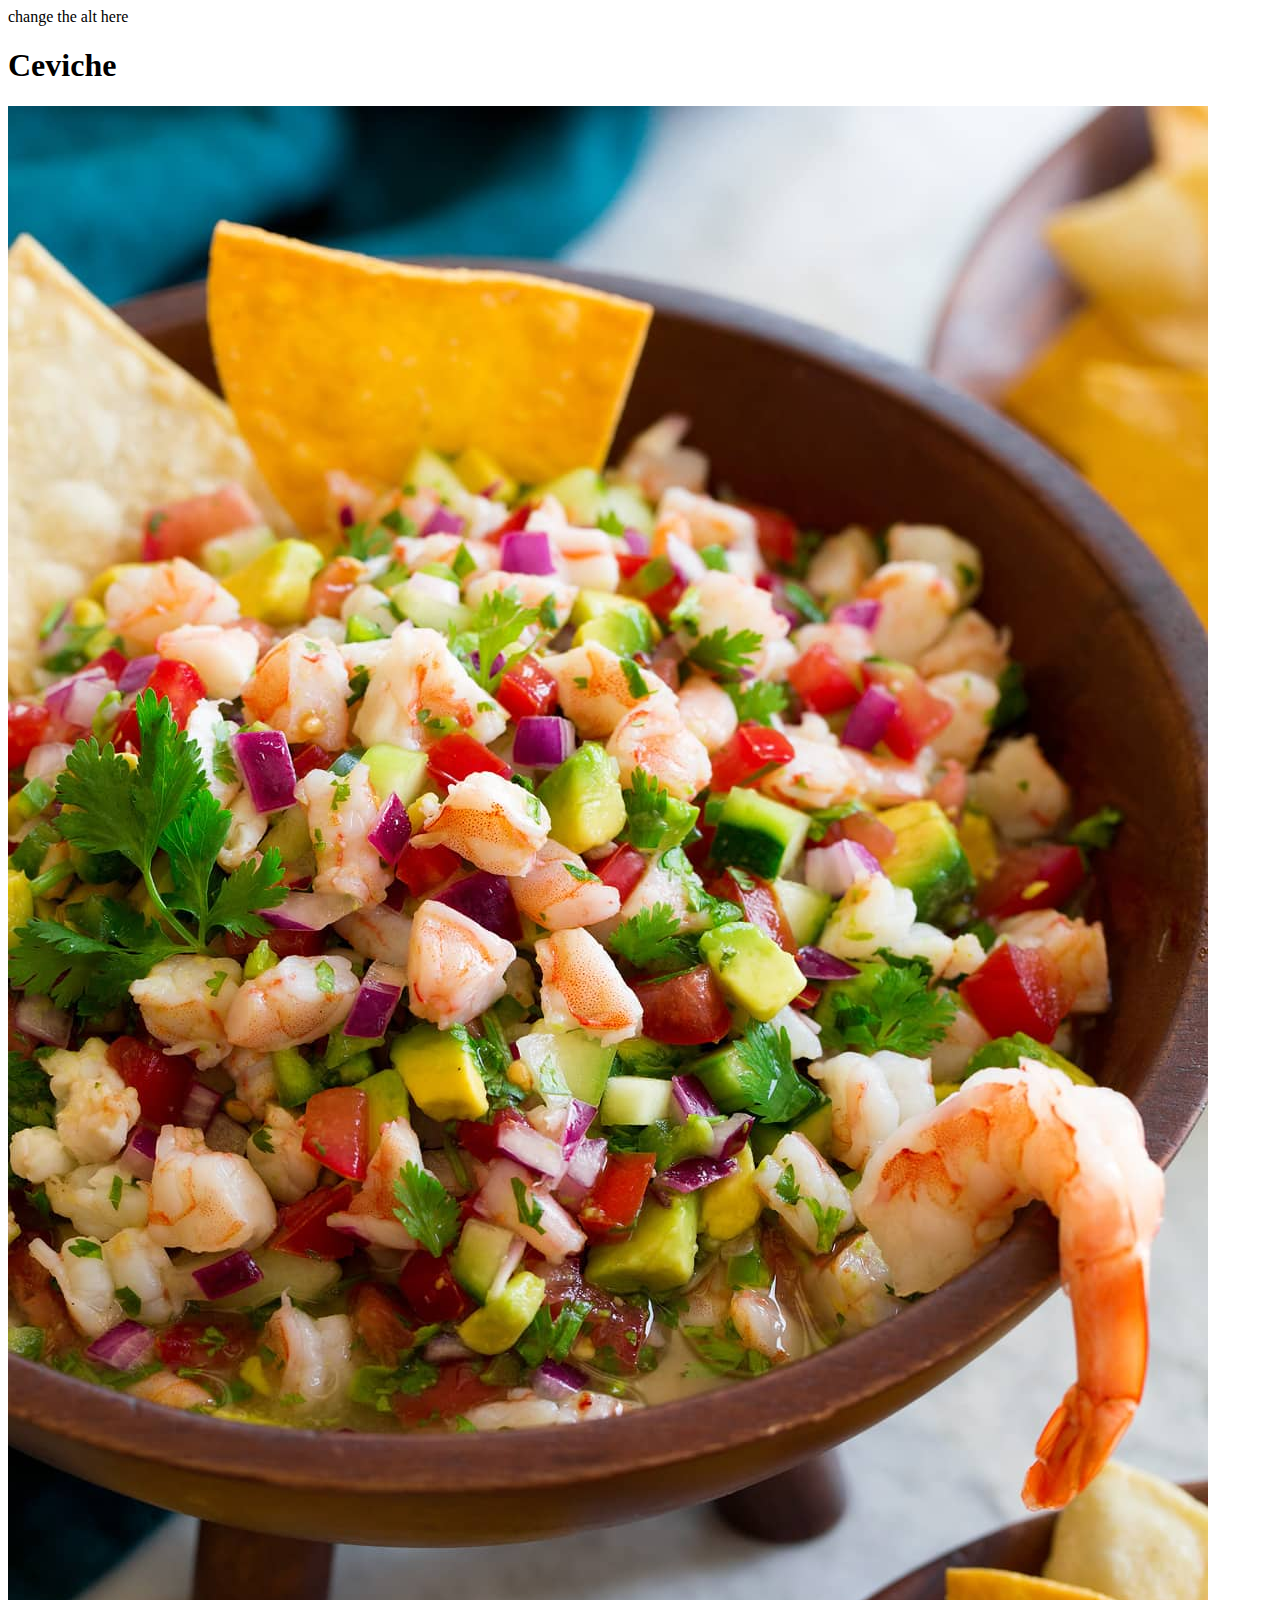
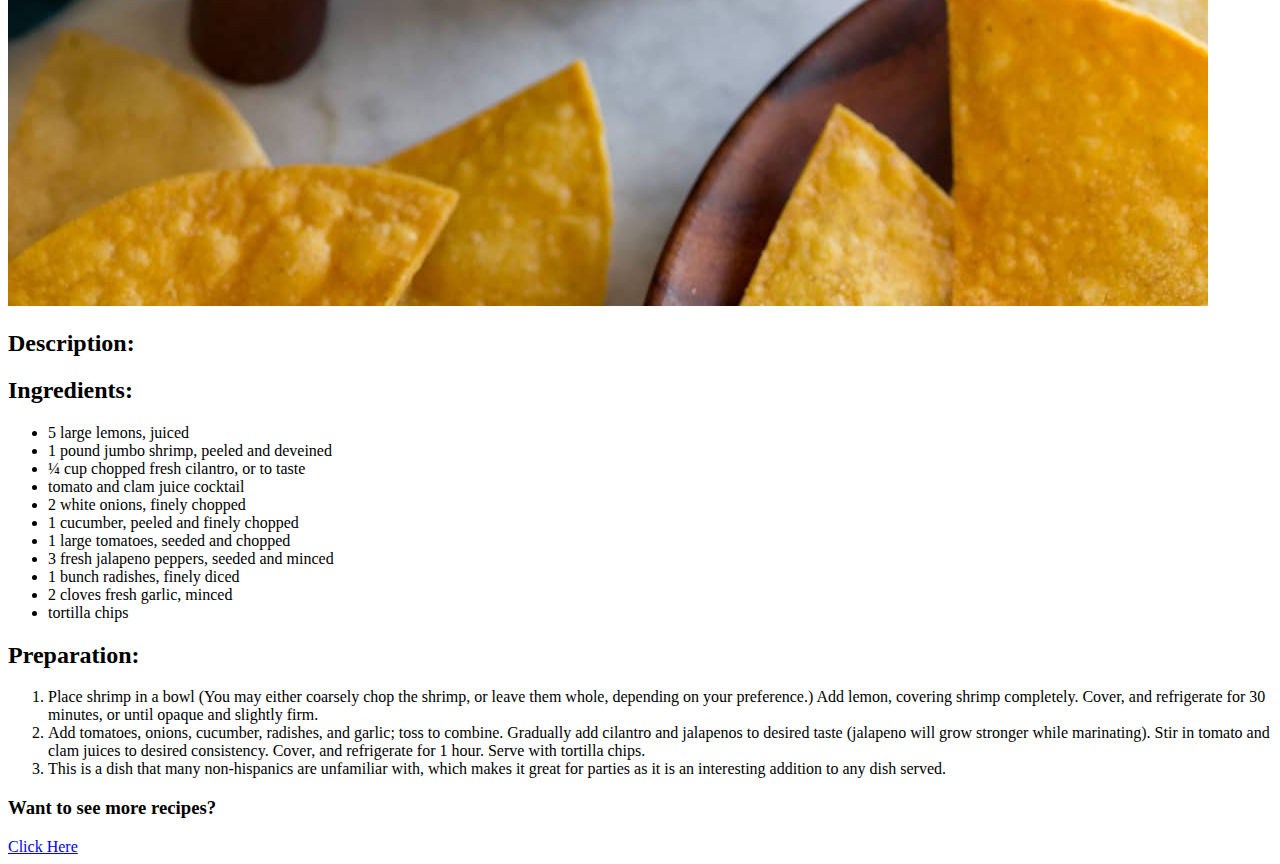
==== recipes/ceviche.html @ 4e14fcee "yay" ====
<!DOCTYPE html>
<html lang="en">
<head>
    <meta charset="UTF-8">
    <meta http-equiv="X-UA-Compatible" content="IE=edge">
    <meta name="viewport" content="width=device-width, initial-scale=1.0">
    <title>Ceviche</title>
</head>
<body>
change the alt here
    <h1>Ceviche</h1>
   <img src= " ../img/shrimp.jpg" alt= " Image of thin cut beef with a dark brown hue">

    <h2>Description:</h1>
        <p></p>
    <h2>Ingredients:</h2>
        <p>
            <ul>
                <li>5 large lemons, juiced </li>
                <li>1 pound jumbo shrimp, peeled and deveined</li>
                <li>¼ cup chopped fresh cilantro, or to taste</li>
                <li>tomato and clam juice cocktail </li>
                <li>2 white onions, finely chopped</li>
                <li>1 cucumber, peeled and finely chopped</li>
                <li>1 large tomatoes, seeded and chopped</li>
                <li>3 fresh jalapeno peppers, seeded and minced </li>
                <li>1 bunch radishes, finely diced </li>
                <li>2 cloves fresh garlic, minced</li>
                <li>tortilla chips</li>
                
            </ul>
        </p>

        <h2>Preparation:</h2>
            <ol>
                <li>Place shrimp in a bowl (You may either coarsely chop the shrimp, or leave them whole, depending on your preference.) Add lemon, covering shrimp completely. Cover, and refrigerate for 30 minutes, or until opaque and slightly firm.</li>
                <li>Add tomatoes, onions, cucumber, radishes, and garlic; toss to combine. Gradually add cilantro and jalapenos to desired taste (jalapeno will grow stronger while marinating). Stir in tomato and clam juices to desired consistency. Cover, and refrigerate for 1 hour. Serve with tortilla chips.</li>                </li>
                <li>This is a dish that many non-hispanics are unfamiliar with, which makes it great for parties as it is an interesting addition to any dish served.</li>
                
            </ol>

        <h3>Want to see more recipes?</h3>
        <a href = "../index.html">Click Here</a>







</body>
</html>
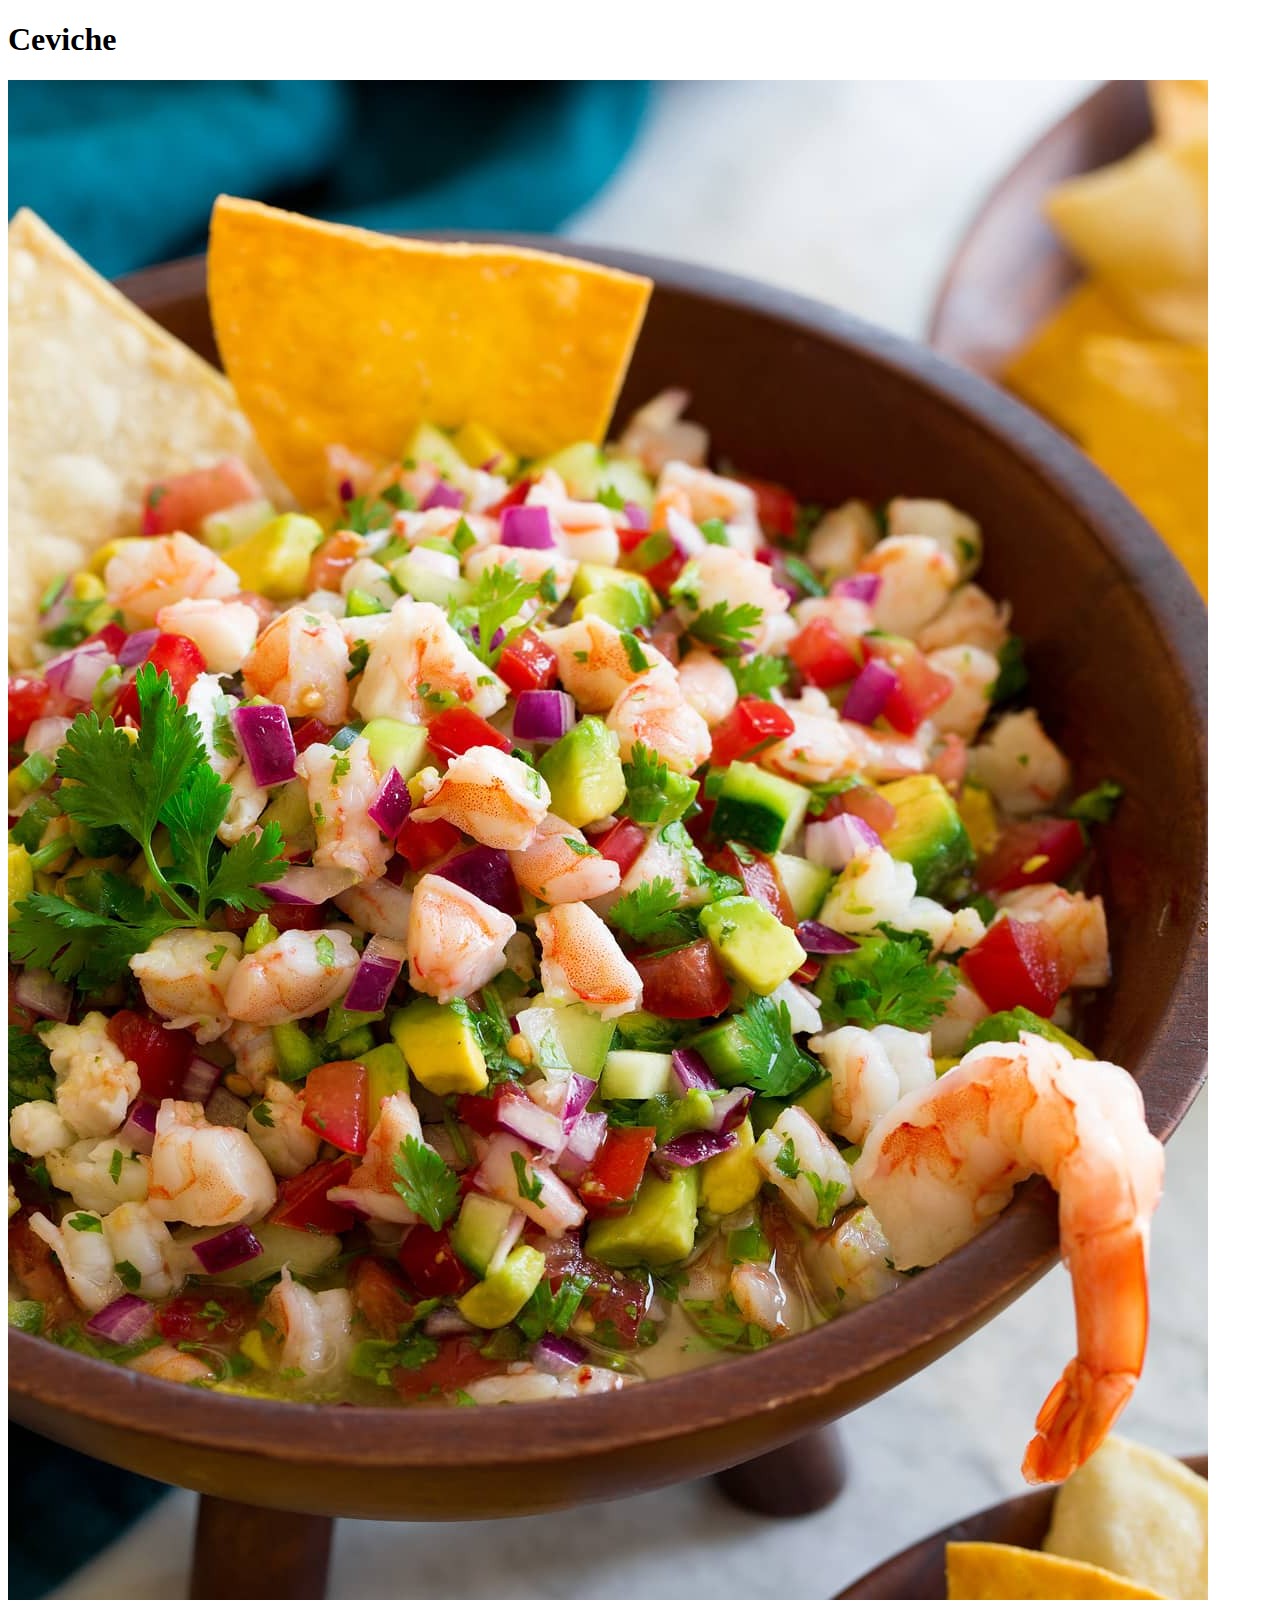
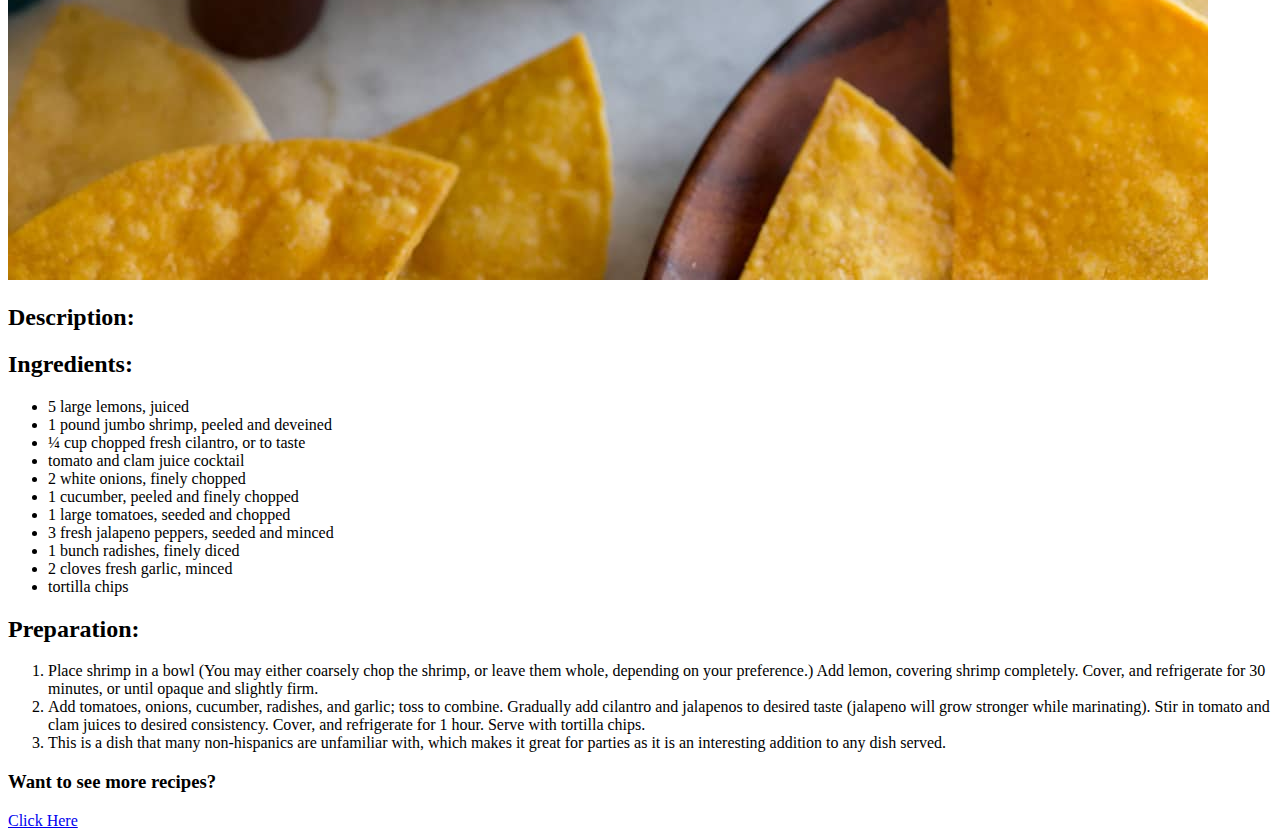
==== commit 6aa7414c: "Update ceviche.html" ====
--- a/recipes/ceviche.html
+++ b/recipes/ceviche.html
@@ -7,7 +7,6 @@
     <title>Ceviche</title>
 </head>
 <body>
-change the alt here
     <h1>Ceviche</h1>
    <img src= " ../img/shrimp.jpg" alt= " Image of thin cut beef with a dark brown hue">
 
@@ -49,4 +48,4 @@
 
 
 </body>
-</html>+</html>
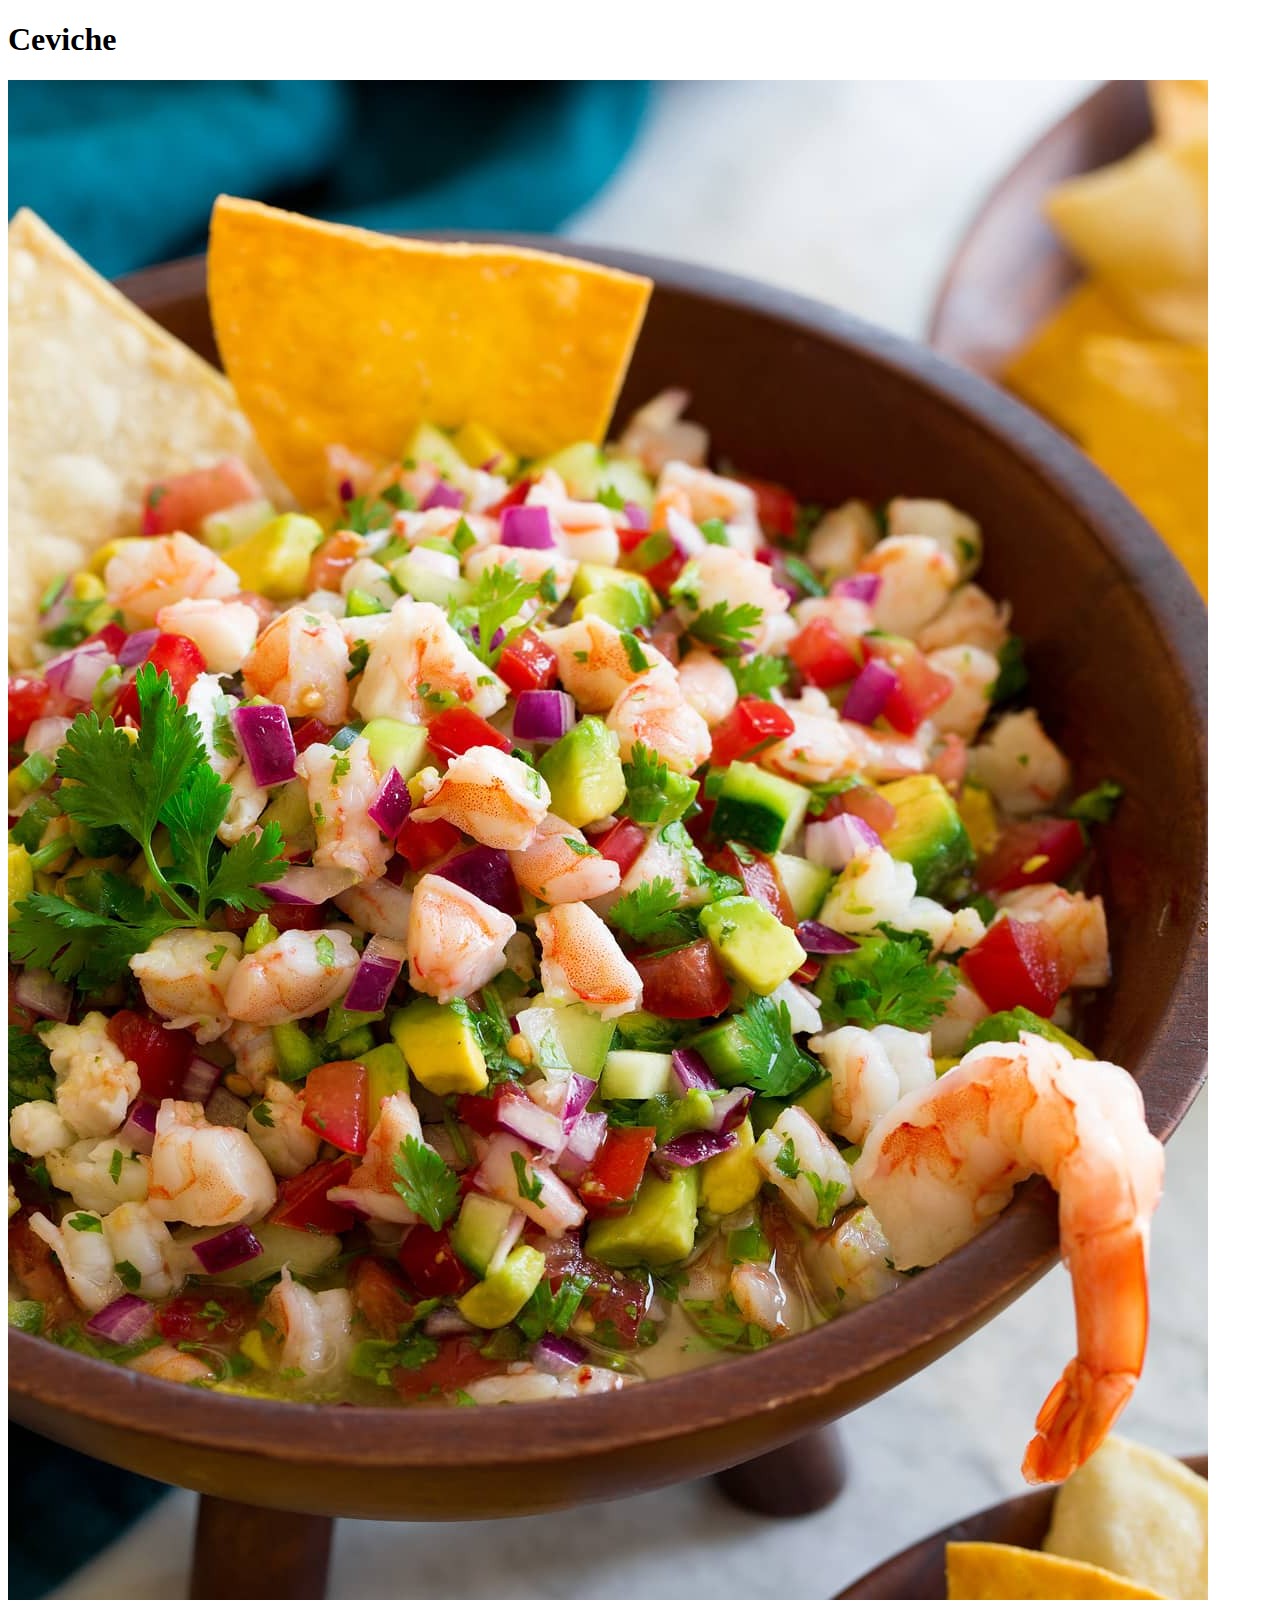
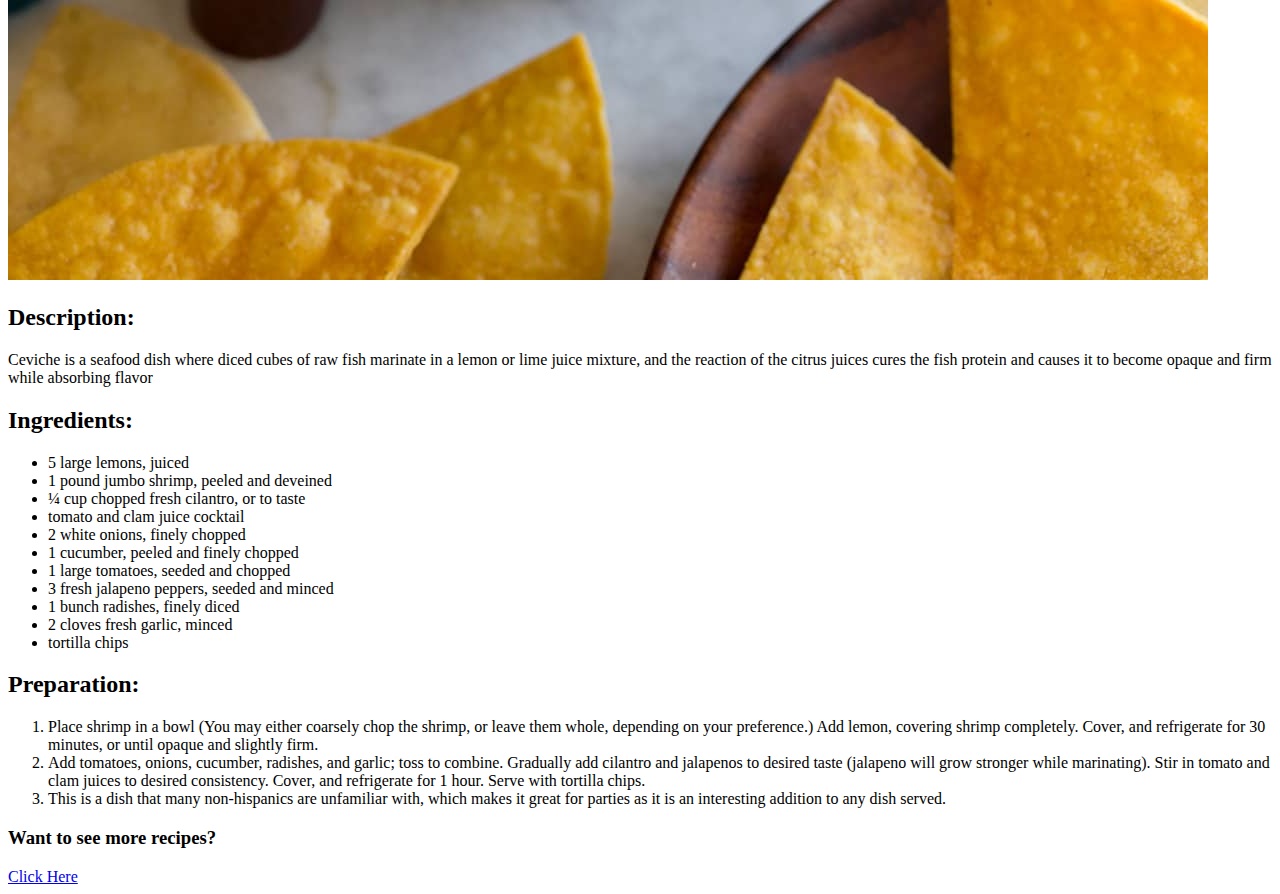
==== commit ccfdd1db: "here" ====
--- a/recipes/ceviche.html
+++ b/recipes/ceviche.html
@@ -8,10 +8,10 @@
 </head>
 <body>
     <h1>Ceviche</h1>
-   <img src= " ../img/shrimp.jpg" alt= " Image of thin cut beef with a dark brown hue">
+   <img src= " ../img/shrimp.jpg" alt= " Bowl of juicy shrimp and veggies with a blurry background">
 
     <h2>Description:</h1>
-        <p></p>
+        <p>Ceviche is a seafood dish where diced cubes of raw fish marinate in a lemon or lime juice mixture, and the reaction of the citrus juices cures the fish protein and causes it to become opaque and firm while absorbing flavor</p>
     <h2>Ingredients:</h2>
         <p>
             <ul>
@@ -48,4 +48,4 @@
 
 
 </body>
-</html>
+</html>